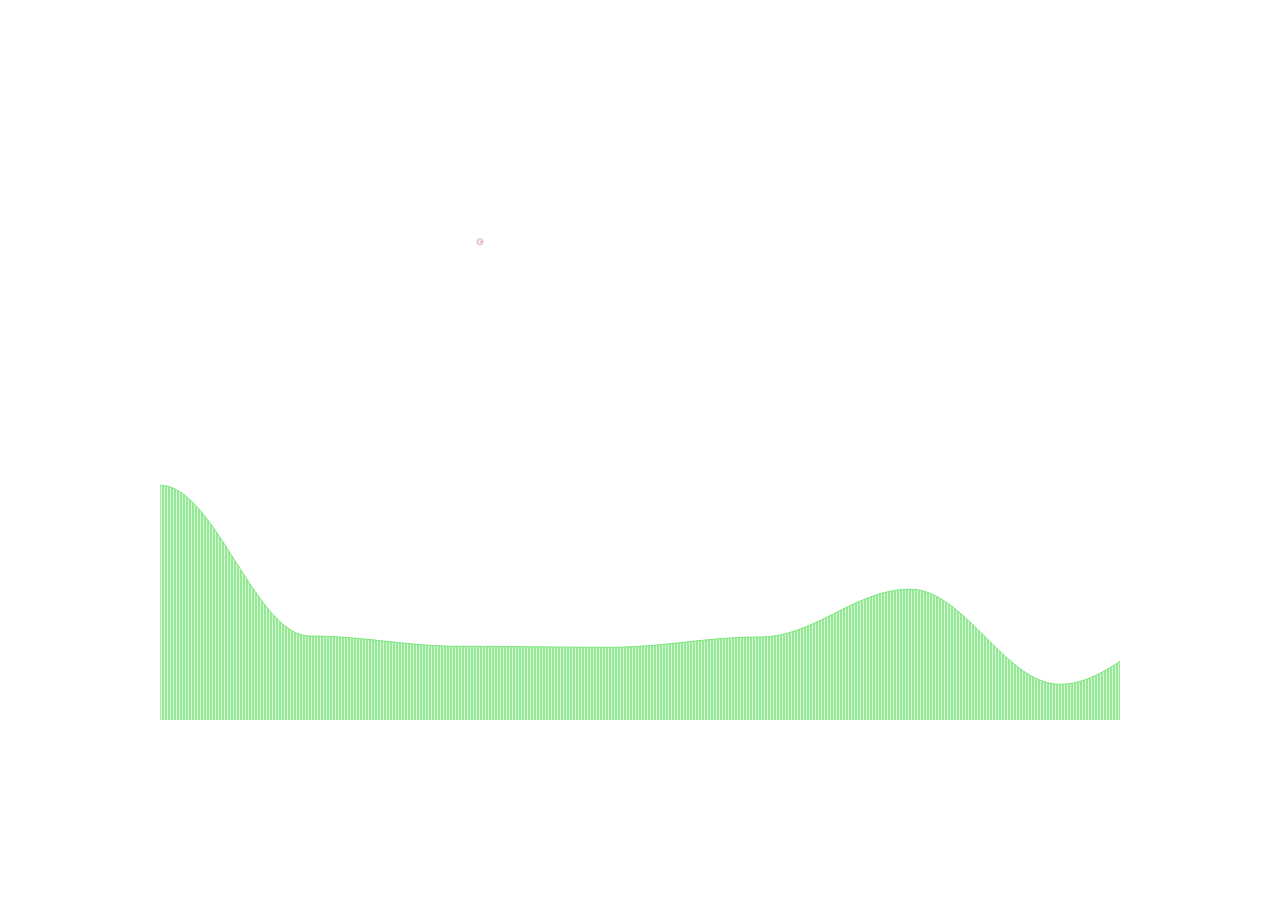
==== index.html @ 43744cdc "add proto base to project" ====
<!doctype html>
<html lang="en">
<head>
	<meta charset="UTF-8">
	<title>dat physic</title>
	<link rel="stylesheet" type="text/css" href="assets/css/main.css">
</head>
<body>
	<canvas id="screen" class="unselectable" width="960" height="540"></canvas>
	<script data-main="scripts/config" src="libs/require.min.js"></script>
</body>
</html>
---- assets/css/main.css ----
#screen {
	position: absolute;
	left: 0;
	top: 0;
	right: 0;
	bottom: 0;
	margin: auto;
}

.unselectable {
  -webkit-user-select: none;
		 -moz-user-select: none;
  		-ms-user-select: none;
  				user-select: none;
}
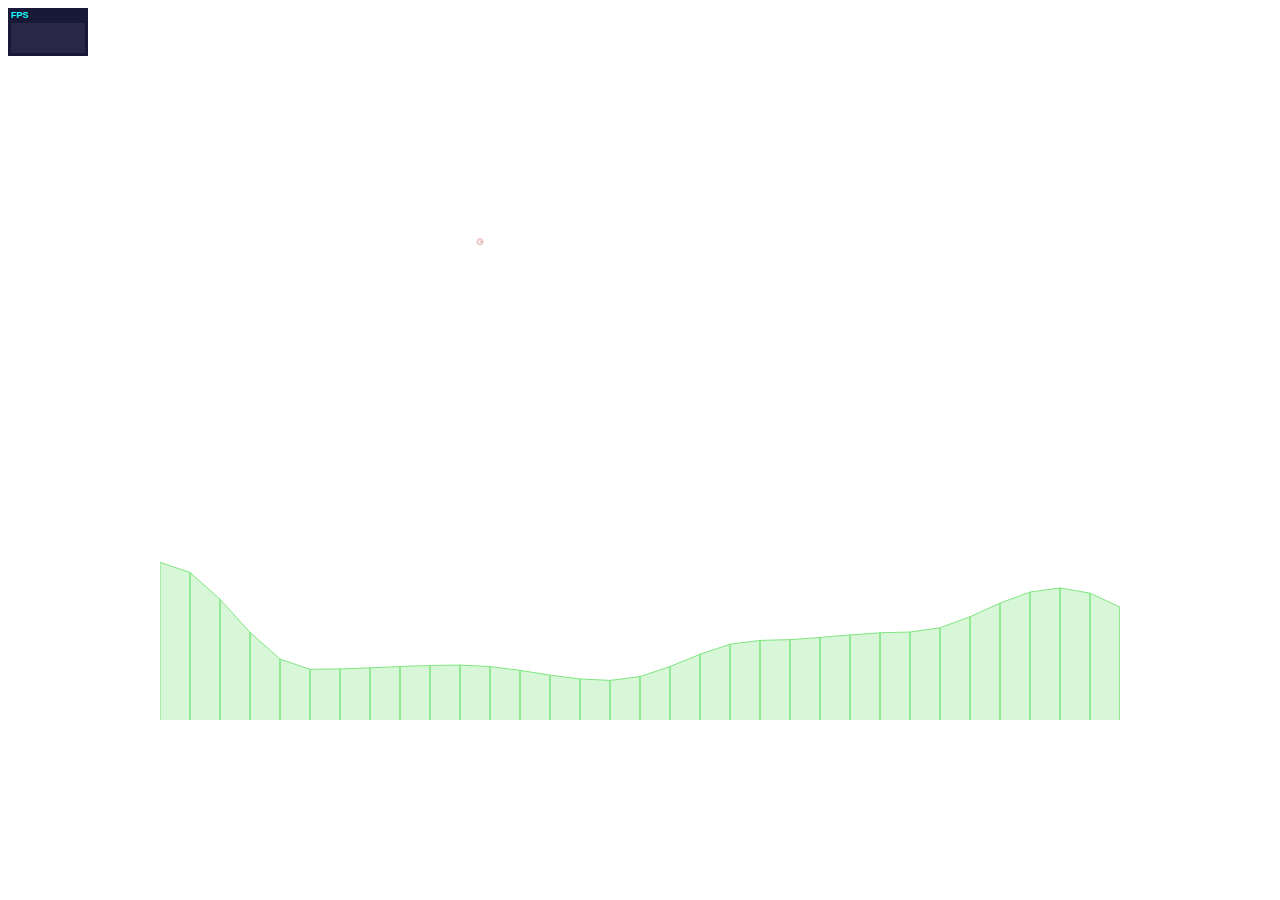
==== commit 3566587e: "Base Projet + Début Veseau" ====
--- a/index.html
+++ b/index.html
@@ -7,6 +7,11 @@
 </head>
 <body>
 	<canvas id="screen" class="unselectable" width="960" height="540"></canvas>
+	<script type="text/javascript" src="scripts/puppet/Systems/UpdateWorld.js"></script>
+	<script type="text/javascript" src="scripts/puppet/Systems/RenderWorld.js"></script>
+	<script type="text/javascript" src="scripts/puppet/Components/Components.js"></script>
+	
 	<script data-main="scripts/config" src="libs/require.min.js"></script>
+	
 </body>
 </html>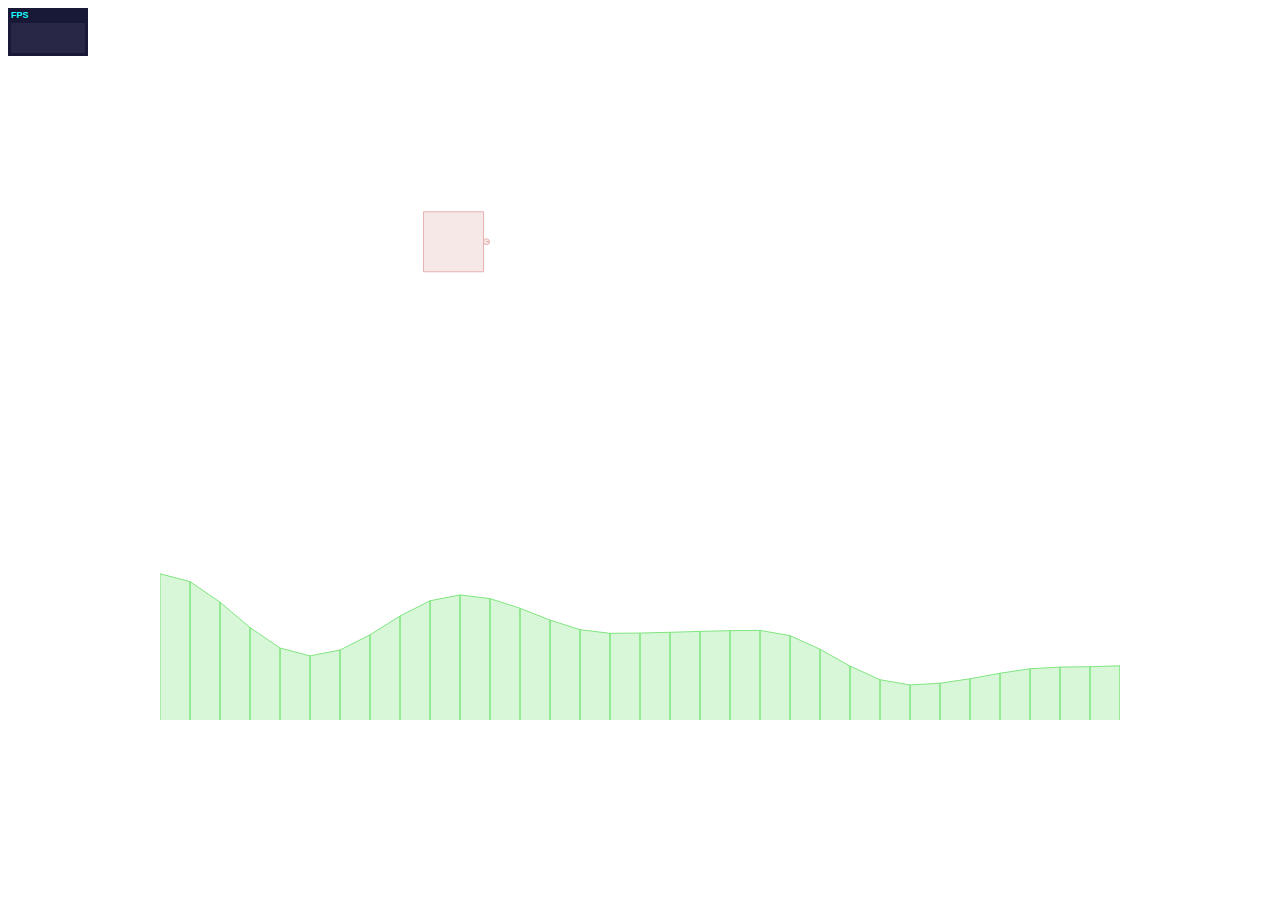
==== commit 32fae060: "premiere version du vaisseau avec un cube qui tombe" ====
--- a/index.html
+++ b/index.html
@@ -8,6 +8,7 @@
 <body>
 	<canvas id="screen" class="unselectable" width="960" height="540"></canvas>
 	<script type="text/javascript" src="scripts/puppet/Systems/UpdateWorld.js"></script>
+	<script type="text/javascript" src="scripts/puppet/Systems/UpdatePlayer.js"></script>
 	<script type="text/javascript" src="scripts/puppet/Systems/RenderWorld.js"></script>
 	<script type="text/javascript" src="scripts/puppet/Components/Components.js"></script>
 	
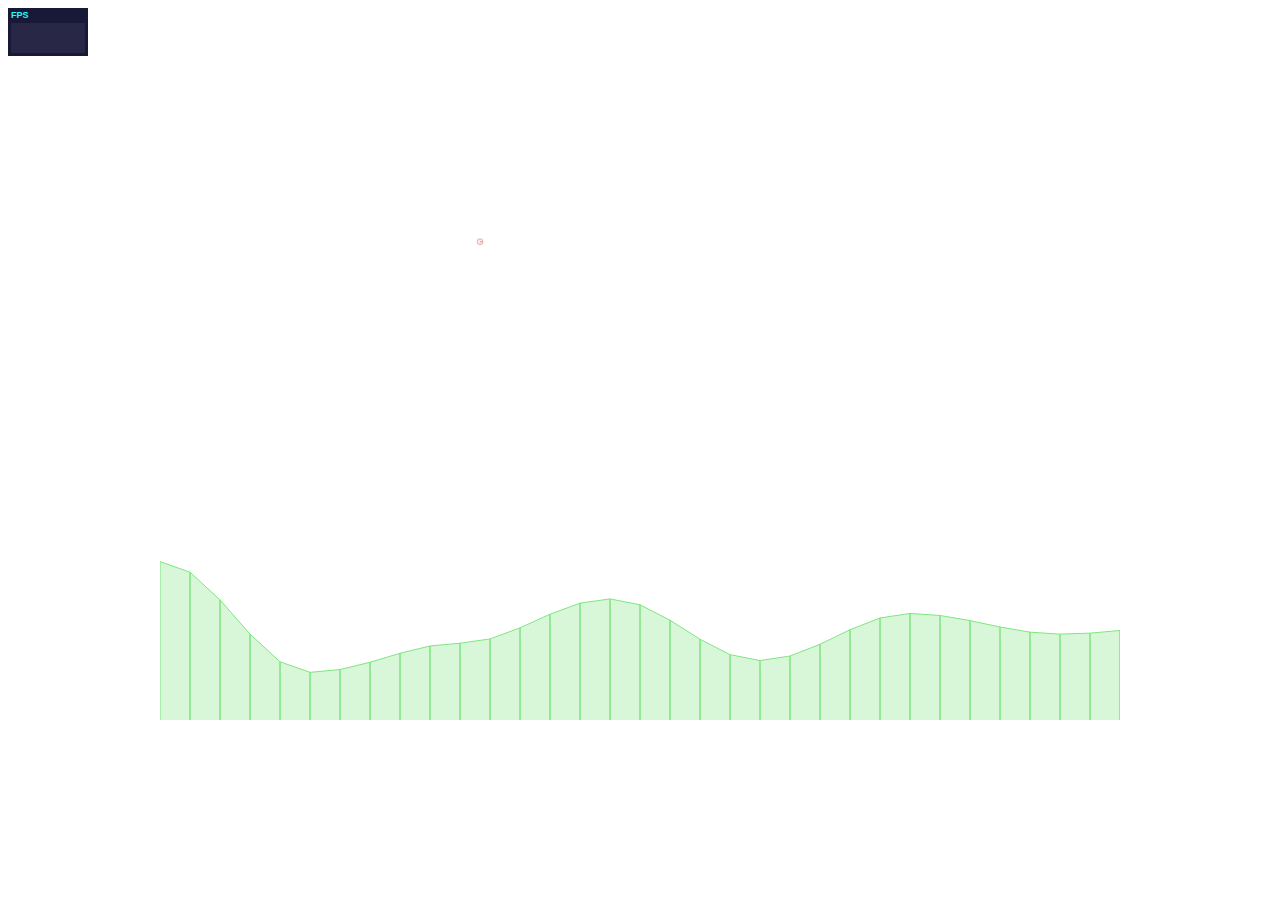
==== commit f167c90c: "Suppression Puppets + Ajout GameLoop" ====
--- a/index.html
+++ b/index.html
@@ -7,11 +7,6 @@
 </head>
 <body>
 	<canvas id="screen" class="unselectable" width="960" height="540"></canvas>
-	<script type="text/javascript" src="scripts/puppet/Systems/UpdateWorld.js"></script>
-	<script type="text/javascript" src="scripts/puppet/Systems/UpdatePlayer.js"></script>
-	<script type="text/javascript" src="scripts/puppet/Systems/RenderWorld.js"></script>
-	<script type="text/javascript" src="scripts/puppet/Components/Components.js"></script>
-	
 	<script data-main="scripts/config" src="libs/require.min.js"></script>
 	
 </body>
